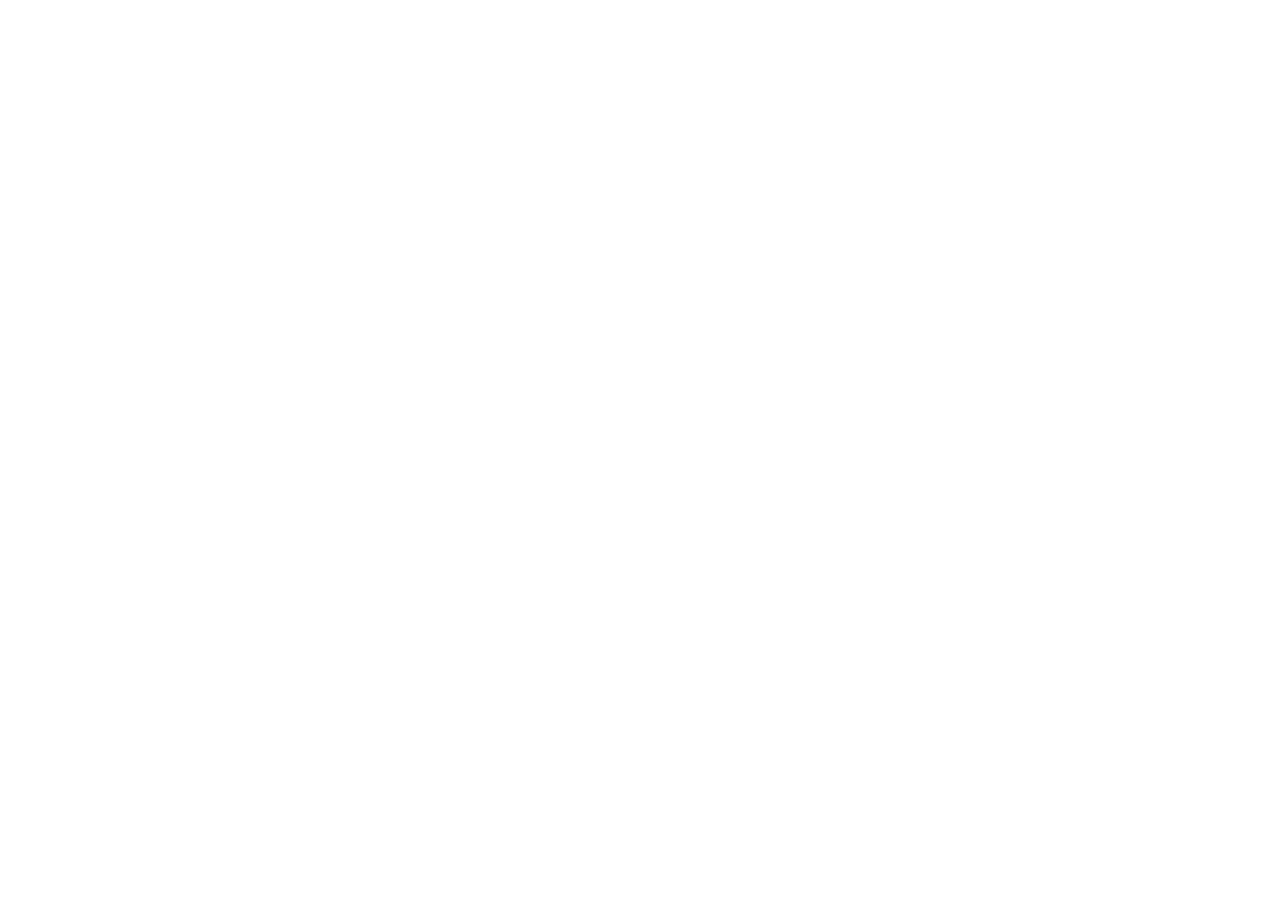
==== index.html @ fd928ba3 "first commit" ====
<!DOCTYPE html>
<html lang="en">
  <head>
    <meta charset="UTF-8" />
    <meta name="viewport" content="width=device-width, initial-scale=1.0" />
    <title>Technology News Blog</title>
    <link rel="stylesheet" href="style.css" />
  </head>
  <body></body>
</html>
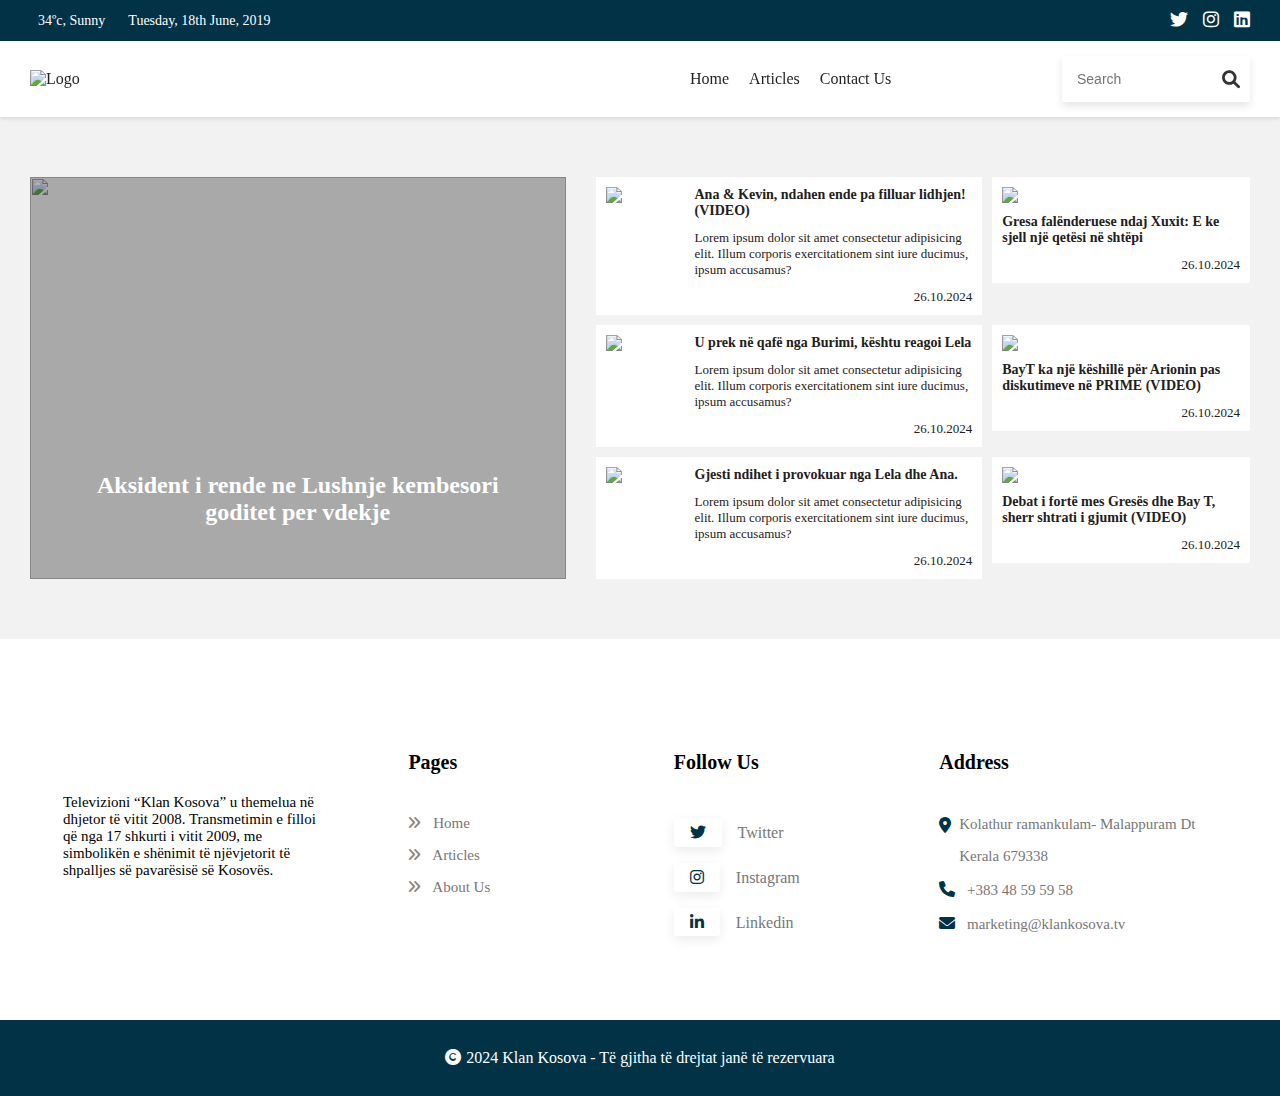
==== commit 882ca38a: "added contact form" ====
--- a/index.html
+++ b/index.html
@@ -4,7 +4,290 @@
     <meta charset="UTF-8" />
     <meta name="viewport" content="width=device-width, initial-scale=1.0" />
     <title>Technology News Blog</title>
-    <link rel="stylesheet" href="style.css" />
+    <link rel="stylesheet" href="style/style.css" />
+    <link rel="stylesheet" href="style/foter.css" />
+
+    <link
+      rel="stylesheet"
+      href="https://cdnjs.cloudflare.com/ajax/libs/font-awesome/6.0.0-beta3/css/all.min.css"
+    />
   </head>
-  <body></body>
+  <body>
+    <div class="header-top">
+      <div class="container">
+        <div class="header-row">
+          <div class="header-info-left">
+            <ul>
+              <li>
+                <img src="images/home/header_icon1.png" alt="" />34ºc, Sunny
+              </li>
+              <li>
+                <img src="images/home/header_icon2.png" alt="" />Tuesday, 18th
+                June, 2019
+              </li>
+            </ul>
+          </div>
+          <div class="header-info-right">
+            <ul class="header-social">
+              <li>
+                <a href="#"><i class="fab fa-twitter"></i></a>
+              </li>
+              <li>
+                <a href="#"><i class="fab fa-instagram"></i></a>
+              </li>
+              <li>
+                <a href="#"><i class="fab fa-linkedin"></i></a>
+              </li>
+            </ul>
+          </div>
+        </div>
+      </div>
+    </div>
+
+    <div class="header-bottom">
+      <div class="container">
+        <div class="header-flex">
+          <div class="logo">
+            <a href="index.html"
+              ><img src="images/home/logo.svg" alt="Logo"
+            /></a>
+          </div>
+          <div class="hamburger" onclick="toggleMenu()">
+            <i class="fas fa-bars"></i>
+          </div>
+          <div class="mobile-menu" id="mobileMenu">
+            <ul>
+              <li><a href="index.html">Home</a></li>
+              <li>
+                <a href="articles.html">Articles</a>
+              </li>
+              <li><a href="contact-us.html"> Contact Us</a></li>
+            </ul>
+            <div class="header-right-btn">
+              <div class="search-box">
+                <input type="text" placeholder="Search" />
+                <i class="fas fa-search special-tag"></i>
+              </div>
+            </div>
+          </div>
+        </div>
+      </div>
+    </div>
+    <section class="portrait-news">
+      <div class="container">
+        <div class="portrait-section">
+          <div class="portrait-left">
+            <a href="singel-page.html">
+              <img class="portrait-news-img" src="images/home/Ushtaret.jpg" />
+              <div class="overlay"></div>
+              <h2>Aksident i rende ne Lushnje kembesori goditet per vdekje</h2>
+            </a>
+          </div>
+          <div class="portrait-right">
+            <div class="portrait-cards">
+              <a href="singel-page.html">
+                <div class="portrait-card">
+                  <img
+                    class="portrait-news-image"
+                    src="images/home/Ushtaret.jpg"
+                  />
+                  <div class="portrait-news-content">
+                    <h4>
+                      Ana & Kevin, ndahen ende pa filluar lidhjen! (VIDEO)
+                    </h4>
+                    <p>
+                      Lorem ipsum dolor sit amet consectetur adipisicing elit.
+                      Illum corporis exercitationem sint iure ducimus, ipsum
+                      accusamus?
+                    </p>
+                    <p class="portrait-news-content-p">26.10.2024</p>
+                  </div>
+                </div>
+              </a>
+              <a href="singel-page.html">
+                <div class="portrait-card">
+                  <div class="portrait-news-content">
+                    <img
+                      class="portrait-news-image"
+                      src="images/home/Ushtaret.jpg"
+                    />
+                    <h4>
+                      Gresa falënderuese ndaj Xuxit: E ke sjell një qetësi në
+                      shtëpi
+                    </h4>
+                    <p class="portrait-news-content-p">26.10.2024</p>
+                  </div>
+                </div>
+              </a>
+              <a href="singel-page.html">
+                <div class="portrait-card">
+                  <img
+                    class="portrait-news-image"
+                    src="images/home/Ushtaret.jpg"
+                  />
+                  <div class="portrait-news-content">
+                    <h4>U prek në qafë nga Burimi, kështu reagoi Lela</h4>
+                    <p>
+                      Lorem ipsum dolor sit amet consectetur adipisicing elit.
+                      Illum corporis exercitationem sint iure ducimus, ipsum
+                      accusamus?
+                    </p>
+                    <p class="portrait-news-content-p">26.10.2024</p>
+                  </div>
+                </div>
+              </a>
+              <a href="singel-page.html">
+                <div class="portrait-card">
+                  <div class="portrait-news-content">
+                    <img
+                      class="portrait-news-image"
+                      src="images/home/Ushtaret.jpg"
+                    />
+                    <h4>
+                      BayT ka një këshillë për Arionin pas diskutimeve në PRIME
+                      (VIDEO)
+                    </h4>
+                    <p class="portrait-news-content-p">26.10.2024</p>
+                  </div>
+                </div>
+              </a>
+              <a href="singel-page.html">
+                <div class="portrait-card">
+                  <img
+                    class="portrait-news-image"
+                    src="images/home/Ushtaret.jpg"
+                  />
+                  <div class="portrait-news-content">
+                    <h4>Gjesti ndihet i provokuar nga Lela dhe Ana.</h4>
+                    <p>
+                      Lorem ipsum dolor sit amet consectetur adipisicing elit.
+                      Illum corporis exercitationem sint iure ducimus, ipsum
+                      accusamus?
+                    </p>
+                    <p class="portrait-news-content-p">26.10.2024</p>
+                  </div>
+                </div>
+              </a>
+              <a href="singel-page.html">
+                <div class="portrait-card">
+                  <div class="portrait-news-content">
+                    <img
+                      class="portrait-news-image"
+                      src="images/home/Ushtaret.jpg"
+                    />
+                    <h4>
+                      Debat i fortë mes Gresës dhe Bay T, sherr shtrati i gjumit
+                      (VIDEO)
+                    </h4>
+                    <p class="portrait-news-content-p">26.10.2024</p>
+                  </div>
+                </div>
+              </a>
+            </div>
+          </div>
+        </div>
+      </div>
+    </section>
+
+    <footer class="footer">
+      <div class="container">
+        <div class="row">
+          <div class="col-md-3 firs-row">
+            <a href="index.html"
+              ><img
+                src="images/home/logo.svg"
+                alt=""
+                class="img-fluid logo-footer"
+            /></a>
+            <div class="footer-about">
+              <p class="footer-paragraph">
+                Televizioni “Klan Kosova” u themelua në dhjetor të vitit 2008.
+                Transmetimin e filloi që nga 17 shkurti i vitit 2009, me
+                simbolikën e shënimit të njëvjetorit të shpalljes së pavarësisë
+                së Kosovës.
+              </p>
+            </div>
+          </div>
+          <div class="col-md-3">
+            <div class="useful-link">
+              <h2>Pages</h2>
+              <br />
+              <div class="use-links">
+                <li>
+                  <a href="index.html"
+                    ><i class="fa-solid fa-angles-right"></i> Home</a
+                  >
+                </li>
+                <li>
+                  <a href="articles.html"
+                    ><i class="fa-solid fa-angles-right"></i> Articles</a
+                  >
+                </li>
+                <li>
+                  <a href="about.html"
+                    ><i class="fa-solid fa-angles-right"></i> About Us</a
+                  >
+                </li>
+              </div>
+            </div>
+          </div>
+          <div class="col-md-3">
+            <div class="social-links">
+              <h2>Follow Us</h2>
+              <img src="./assets/images/about/home_line.png" alt="" />
+              <div class="social-icons">
+                <li>
+                  <a href=""><i class="fa-brands fa-twitter"></i> Twitter</a>
+                </li>
+                <li>
+                  <a href=""
+                    ><i class="fa-brands fa-instagram"></i> Instagram</a
+                  >
+                </li>
+                <li>
+                  <a href=""
+                    ><i class="fa-brands fa-linkedin-in"></i> Linkedin</a
+                  >
+                </li>
+              </div>
+            </div>
+          </div>
+          <div class="col-md-3">
+            <div class="address">
+              <h2>Address</h2>
+              <img
+                src="./assets/images/about/home_line.png"
+                alt=""
+                class="img-fluid"
+              />
+              <div class="address-links">
+                <li class="address1">
+                  <i class="fa-solid fa-location-dot"></i> Kolathur ramankulam-
+                  Malappuram Dt Kerala 679338
+                </li>
+                <li>
+                  <a href=""
+                    ><i class="fa-solid fa-phone"></i> +383 48 59 59 58</a
+                  >
+                </li>
+                <li>
+                  <a href=""
+                    ><i class="fa-solid fa-envelope"></i>
+                    marketing@klankosova.tv</a
+                  >
+                </li>
+              </div>
+            </div>
+          </div>
+        </div>
+      </div>
+    </footer>
+    <section id="copy-right">
+      <div class="copy-right-sec">
+        <i class="fa-solid fa-copyright"></i> 2024 Klan Kosova - Të gjitha të
+        drejtat janë të rezervuara
+      </div>
+    </section>
+    <script src="main.js"></script>
+  </body>
 </html>
--- a/style/style.css
+++ b/style/style.css
@@ -0,0 +1,474 @@
+html {
+  background-color: #f2f2f2;
+}
+* {
+  margin: 0;
+  padding: 0;
+  box-sizing: border-box;
+}
+
+.header-top {
+  background-color: #013246;
+  padding: 10px 0;
+  color: #fff;
+}
+
+.container {
+  max-width: 1250px;
+  margin: 0 auto;
+  padding: 0 15px;
+}
+
+.header-row {
+  display: flex;
+  justify-content: space-between;
+  align-items: center;
+}
+
+.header-info-left ul,
+.header-info-right ul {
+  list-style: none;
+  display: flex;
+  gap: 15px;
+}
+
+.header-info-left li,
+.header-info-right li {
+  display: flex;
+  align-items: center;
+  font-size: 14px;
+}
+
+.header-info-left li img {
+  margin-right: 8px;
+}
+
+.header-social li a {
+  color: #fff;
+  font-size: 18px;
+  text-decoration: none;
+}
+
+.header-social li a:hover {
+  color: #808080;
+}
+.header-flex {
+  display: flex;
+  justify-content: space-between;
+  align-items: center;
+  gap: 45px;
+}
+.header-bottom {
+  background-color: #fff;
+  box-shadow: 0 2px 4px rgba(0, 0, 0, 0.1);
+  position: sticky;
+  top: 0;
+  z-index: 1000;
+  padding: 15px 0;
+}
+
+.logo img {
+  max-height: 40px;
+}
+
+ul {
+  list-style: none;
+  display: flex;
+  gap: 20px;
+}
+
+ul li {
+  position: relative;
+}
+
+/* ul li a {
+  text-decoration: none;
+  color: #333;
+  font-size: 16px;
+  padding: 5px 10px;
+} */
+
+ul li a:hover {
+  color: #0d4058;
+}
+
+ul li .megamenu {
+  display: none;
+  position: absolute;
+  top: 100%;
+  left: 0;
+  background-color: #fff;
+  box-shadow: 0 4px 8px rgba(0, 0, 0, 0.1);
+  padding: 0;
+  list-style: none;
+  z-index: 1000;
+}
+
+ul li:hover .megamenu {
+  display: block;
+}
+
+ul li .megamenu li a {
+  color: #333;
+  padding: 10px 15px;
+  display: block;
+  white-space: nowrap;
+}
+
+ul li .megamenu li a:hover {
+  background-color: #f5f5f5;
+}
+
+.header-right-btn {
+  position: relative;
+  cursor: pointer;
+}
+
+.header-right-btn .search-box {
+  display: flex;
+  align-items: center;
+  background-color: #fff;
+  box-shadow: 0 4px 8px rgba(0, 0, 0, 0.1);
+  padding: 10px;
+}
+
+.header-right-btn .search-box input {
+  border: none;
+  padding: 5px;
+  font-size: 14px;
+  width: 150px;
+}
+.header-right-btn .search-box input:focus-visible {
+  border: none;
+  outline: none;
+}
+.special-tag {
+  font-size: 18px;
+  color: #333;
+  cursor: pointer;
+}
+
+.hamburger {
+  display: none;
+  font-size: 1.5rem;
+  cursor: pointer;
+}
+.mobile-menu {
+  display: flex;
+  justify-content: space-between;
+  align-items: center;
+  width: 560px;
+}
+/* // */
+.portrait-news {
+  margin: 60px 0px;
+}
+.portrait-section {
+  width: 100%;
+  display: flex;
+  gap: 30px;
+}
+.portrait-left {
+  width: 45%;
+  position: relative;
+  display: inline-block;
+}
+
+a {
+  text-decoration: none;
+  color: #1f2020;
+  cursor: pointer;
+}
+.portrait-left h2 {
+  position: absolute;
+  top: 80%;
+  left: 50%;
+  transform: translate(-50%, -50%);
+  color: white;
+  font-size: 1.5em;
+  text-align: center;
+  width: 80%;
+}
+.portrait-right {
+  width: 55%;
+}
+.portrait-cards {
+  display: grid;
+  grid-template-columns: 1.5fr 1fr;
+  gap: 10px;
+}
+.portrait-card {
+  background-color: #fff;
+  display: flex;
+  width: 100%;
+  padding: 10px;
+  gap: 10px;
+}
+.portrait-news-image {
+  width: 50%;
+  height: auto;
+}
+.portrait-news-content p {
+  font-size: 13px;
+}
+.portrait-news-content {
+  display: flex;
+  flex-direction: column;
+  justify-content: space-between;
+  gap: 11px;
+}
+.portrait-news-content-p {
+  text-align: right;
+}
+
+.portrait-news-content h4 {
+  font-size: 14px;
+}
+.portrait-news-content span {
+  text-align: right;
+}
+.portrait-news-img {
+  width: 100%;
+  height: 100%;
+}
+.overlay {
+  position: absolute;
+  top: 0;
+  left: 0;
+  right: 0;
+  bottom: 0;
+  background-color: rgba(0, 0, 0, 0.3);
+}
+
+.tag {
+  background: #cccccc;
+  border-radius: 50px;
+  font-size: 12px;
+  margin: 0;
+  color: #fff;
+  padding: 2px 10px;
+  text-transform: uppercase;
+  cursor: pointer;
+}
+
+.tag-teal {
+  background-color: #47bcd4;
+}
+
+.tag-purple {
+  background-color: #5e76bf;
+}
+
+.tag-pink {
+  background-color: #cd5b9f;
+}
+
+.card-body p {
+  font-size: 13px;
+  margin: 0 0 40px;
+}
+
+.user {
+  display: flex;
+  margin-top: auto;
+}
+
+.user img {
+  border-radius: 50%;
+  width: 40px;
+  height: 40px;
+  margin-right: 10px;
+}
+
+.user-info h5 {
+  margin: 0;
+}
+
+.user-info small {
+  color: #545d7a;
+}
+.footer {
+  background: #f7f7f7;
+
+  padding: 3rem;
+  padding-top: 7rem;
+  padding-bottom: 80px;
+  background-color: #fff;
+}
+.footer-paragraph {
+  font-size: 15px;
+}
+.row {
+  display: flex;
+}
+.col-md-3 {
+  width: 23%;
+}
+.firs-row {
+  margin-right: 80px;
+  display: flex;
+  flex-direction: column;
+  gap: 25px;
+}
+.logo-footer {
+  /* max-width: 300px; */
+}
+.social-links {
+  /* display: flex;
+    flex-direction: column;
+    align-items: center;
+    justify-content: center; */
+}
+.social-links h2 {
+  padding-bottom: 15px;
+  font-size: 20px;
+  font-weight: 600;
+}
+.social-links img {
+  padding-bottom: 25px;
+}
+.social-icons {
+  /* display: flex;
+    gap: 3rem; */
+  display: flex;
+  flex-direction: column;
+  gap: 1rem;
+  color: #777777;
+}
+.social-icons a {
+  /* font-size: 18px; */
+  /* background: #ffffff; */
+  /* box-shadow: rgb(0 0 0 / 8%) 0px 4px 12px;
+    padding: 0.4rem 1rem 0.4rem 1rem;
+    border-radius: 3px;
+  color: #82074a; */
+  /* margin-right: 18px; */
+  color: #777777;
+}
+.social-icons a:hover {
+  color: #000;
+}
+.social-icons a i {
+  box-shadow: rgb(0 0 0 / 8%) 0px 4px 12px;
+  padding: 0.4rem 1rem 0.4rem 1rem;
+  border-radius: 3px;
+  color: #013246;
+  font-size: 16px;
+  margin-right: 12px;
+}
+li {
+  list-style: none;
+}
+.useful-link h2 {
+  padding-bottom: 15px;
+  font-size: 20px;
+  font-weight: 600;
+}
+.useful-link img {
+  padding-bottom: 15px;
+}
+.use-links {
+  line-height: 32px;
+}
+.use-links li i {
+  font-size: 14px;
+  padding-right: 8px;
+  color: #898989;
+}
+.use-links li a {
+  color: #303030;
+  font-size: 15px;
+  font-weight: 500;
+  color: #777777;
+}
+.use-links li a:hover {
+  color: #000;
+}
+.address h2 {
+  padding-bottom: 15px;
+  font-size: 20px;
+  font-weight: 600;
+}
+.address img {
+  padding-bottom: 15px;
+}
+.address-links li a {
+  color: #013246;
+  font-size: 15px;
+  font-weight: 500;
+  color: #777777;
+}
+.address-links li i {
+  font-size: 16px;
+  padding-right: 8px;
+  color: #013246;
+}
+.address-links li i:nth-child(1) {
+  padding-top: 9px;
+}
+.address-links .address1 {
+  font-weight: 500;
+  font-size: 15px;
+  display: flex;
+}
+.address-links {
+  line-height: 32px;
+  color: #777777;
+}
+.copy-right-sec {
+  padding: 1.8rem;
+  background: #013246;
+  color: #fff;
+  text-align: center;
+}
+.copy-right-sec a {
+  color: #fcd462;
+  font-weight: 500;
+}
+a {
+  text-decoration: none;
+}
+
+@media (max-width: 900px) {
+  .header-right-btn {
+    display: none;
+  }
+  .leftcolumn,
+  .rightcolumn {
+    width: 100%;
+    padding: 0;
+  }
+}
+@media (max-width: 768px) {
+  .hamburger {
+    display: block;
+    position: relative;
+    z-index: 10;
+  }
+
+  .mobile-menu {
+    display: none;
+    position: absolute;
+    top: 100%;
+    left: 0;
+    width: 100%;
+    background: #fff;
+    box-shadow: 0 4px 8px rgba(0, 0, 0, 0.1);
+  }
+
+  .mobile-menu.active {
+    display: block;
+  }
+
+  .mobile-menu ul {
+    display: flex;
+    flex-direction: column;
+    align-items: center;
+  }
+  .header-flex {
+    justify-content: space-between;
+  }
+  .mobile-menu ul li {
+    margin: 10px 0;
+  }
+}
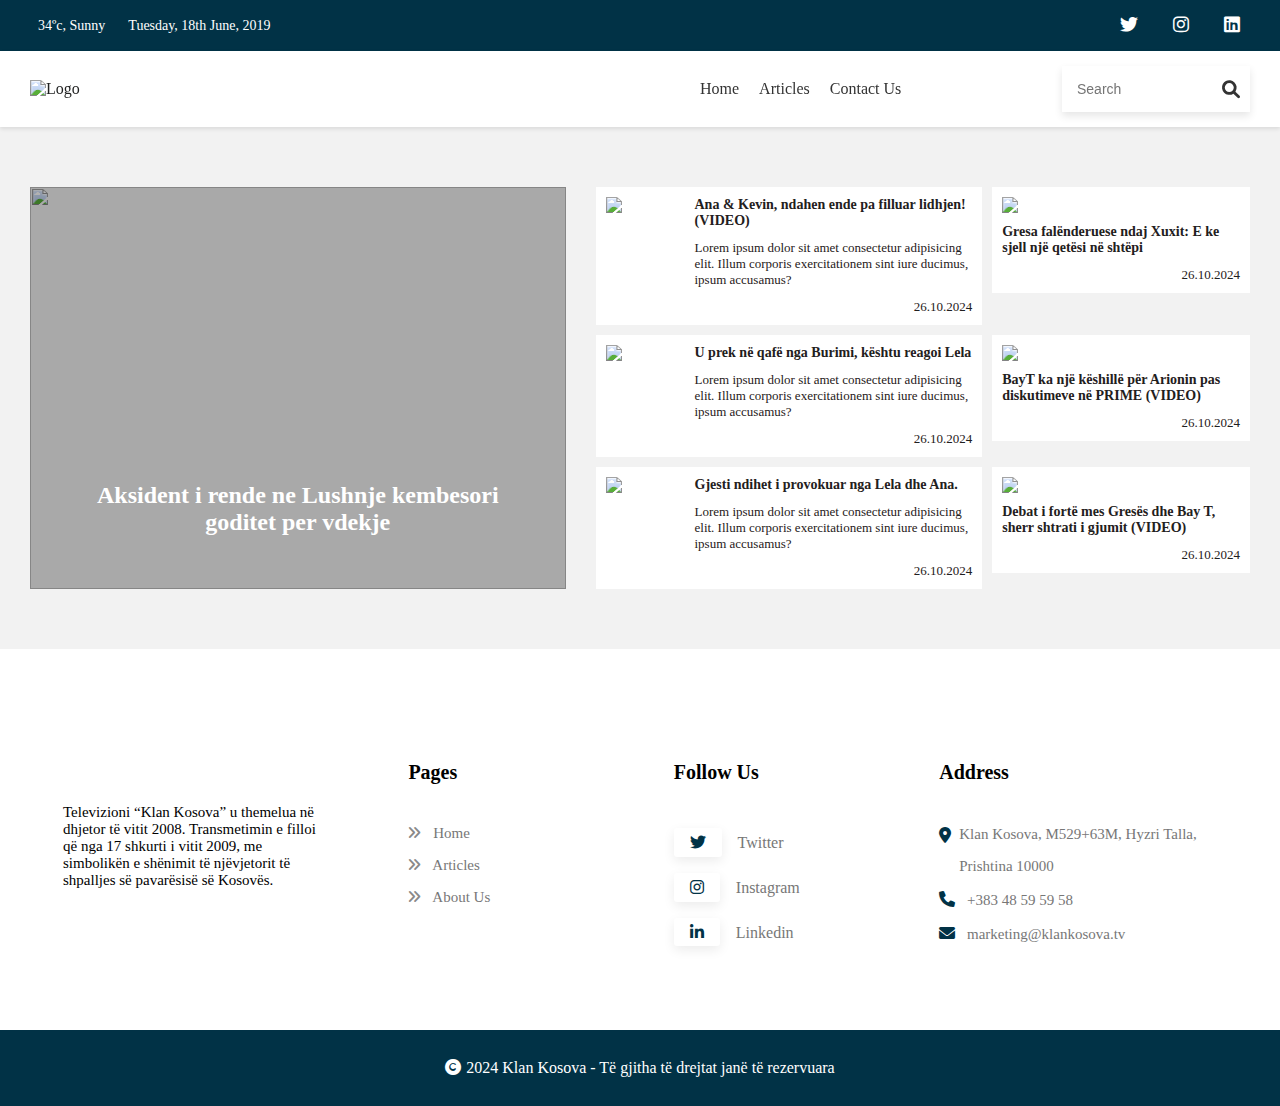
==== commit d85c88c3: "made valid the forms of project" ====
--- a/index.html
+++ b/index.html
@@ -262,8 +262,8 @@
               />
               <div class="address-links">
                 <li class="address1">
-                  <i class="fa-solid fa-location-dot"></i> Kolathur ramankulam-
-                  Malappuram Dt Kerala 679338
+                  <i class="fa-solid fa-location-dot"></i> Klan Kosova,
+                  M529+63M, Hyzri Talla, Prishtina 10000
                 </li>
                 <li>
                   <a href=""
--- a/style/style.css
+++ b/style/style.css
@@ -74,19 +74,18 @@
 ul {
   list-style: none;
   display: flex;
-  gap: 20px;
 }
 
 ul li {
   position: relative;
 }
 
-/* ul li a {
+ul li a {
   text-decoration: none;
   color: #333;
   font-size: 16px;
   padding: 5px 10px;
-} */
+}
 
 ul li a:hover {
   color: #0d4058;
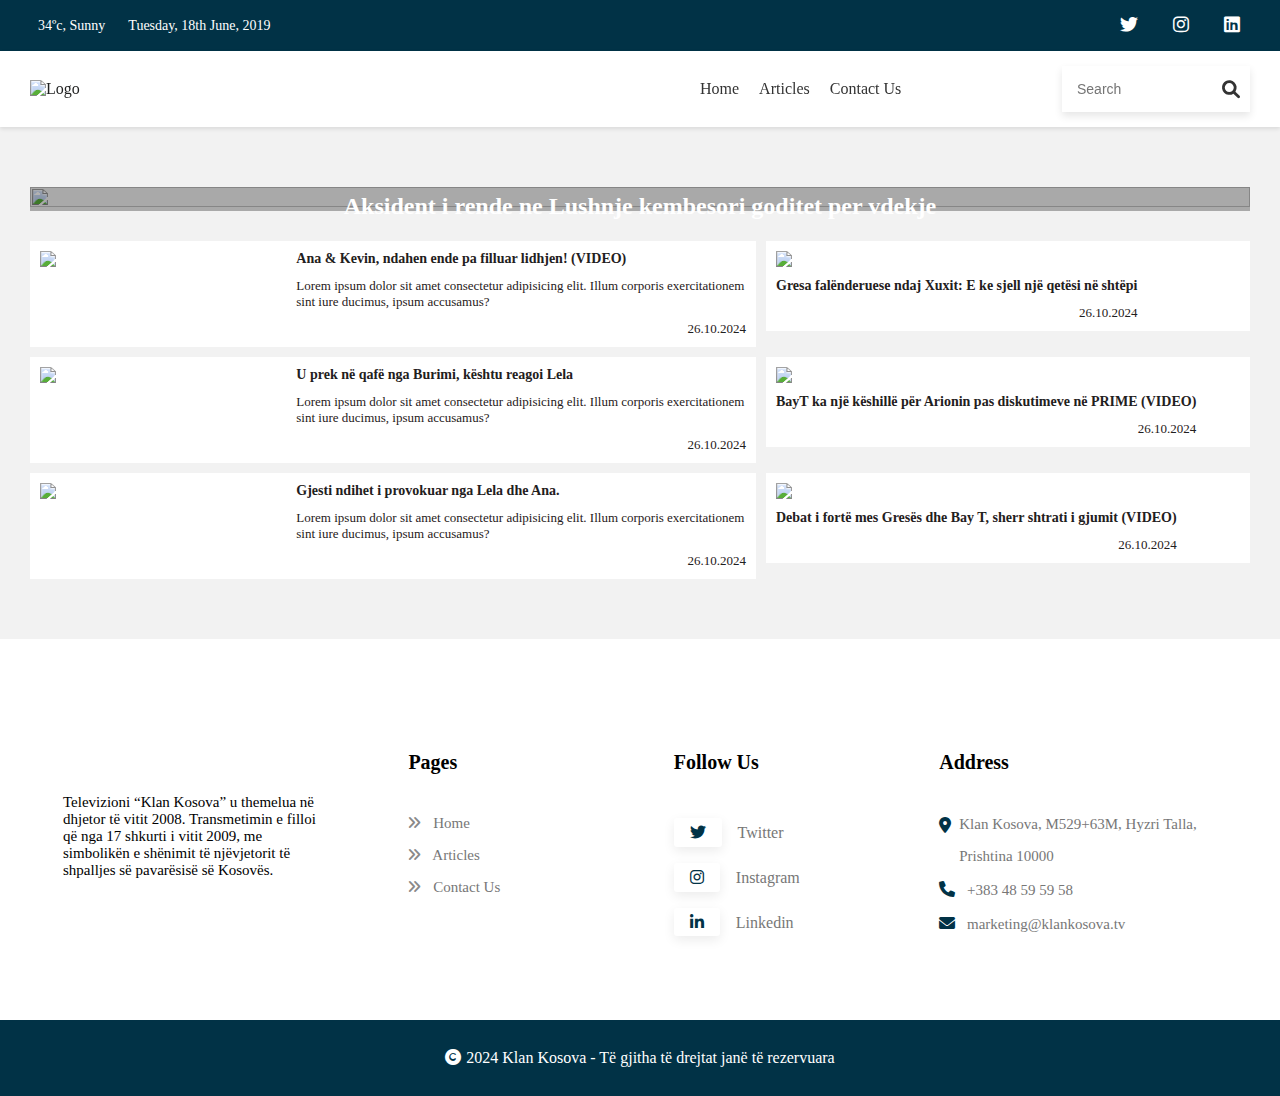
==== commit de07650a: "Made project responsive" ====
--- a/index.html
+++ b/index.html
@@ -224,8 +224,8 @@
                   >
                 </li>
                 <li>
-                  <a href="about.html"
-                    ><i class="fa-solid fa-angles-right"></i> About Us</a
+                  <a href="contact-us.html"
+                    ><i class="fa-solid fa-angles-right"></i> Contact Us</a
                   >
                 </li>
               </div>
--- a/style/style.css
+++ b/style/style.css
@@ -427,15 +427,35 @@
 a {
   text-decoration: none;
 }
-
+@media (max-width: 1500px) {
+  .portrait-section {
+    flex-direction: column;
+  }
+  .portrait-left {
+    width: 100%;
+  }
+  .portrait-right {
+    width: 100%;
+  }
+}
 @media (max-width: 900px) {
   .header-right-btn {
     display: none;
+  }
+  .mobile-menu {
+    width: auto;
   }
   .leftcolumn,
   .rightcolumn {
     width: 100%;
     padding: 0;
+  }
+  .row {
+    flex-wrap: wrap;
+    gap: 25px;
+  }
+  .col-md-3 {
+    width: 42%;
   }
 }
 @media (max-width: 768px) {
@@ -470,4 +490,26 @@
   .mobile-menu ul li {
     margin: 10px 0;
   }
-}
+  .row {
+    flex-wrap: wrap;
+    gap: 25px;
+  }
+  .col-md-3 {
+    width: 100%;
+  }
+  .address h2 {
+    padding-bottom: 0px;
+  }
+  .firs-row {
+    margin-right: 0px;
+  }
+}
+@media (max-width: 650px) {
+  .portrait-cards {
+    grid-template-columns: 1fr;
+  }
+  .header-info-left li,
+  .header-info-right li {
+    font-size: 9px;
+  }
+}
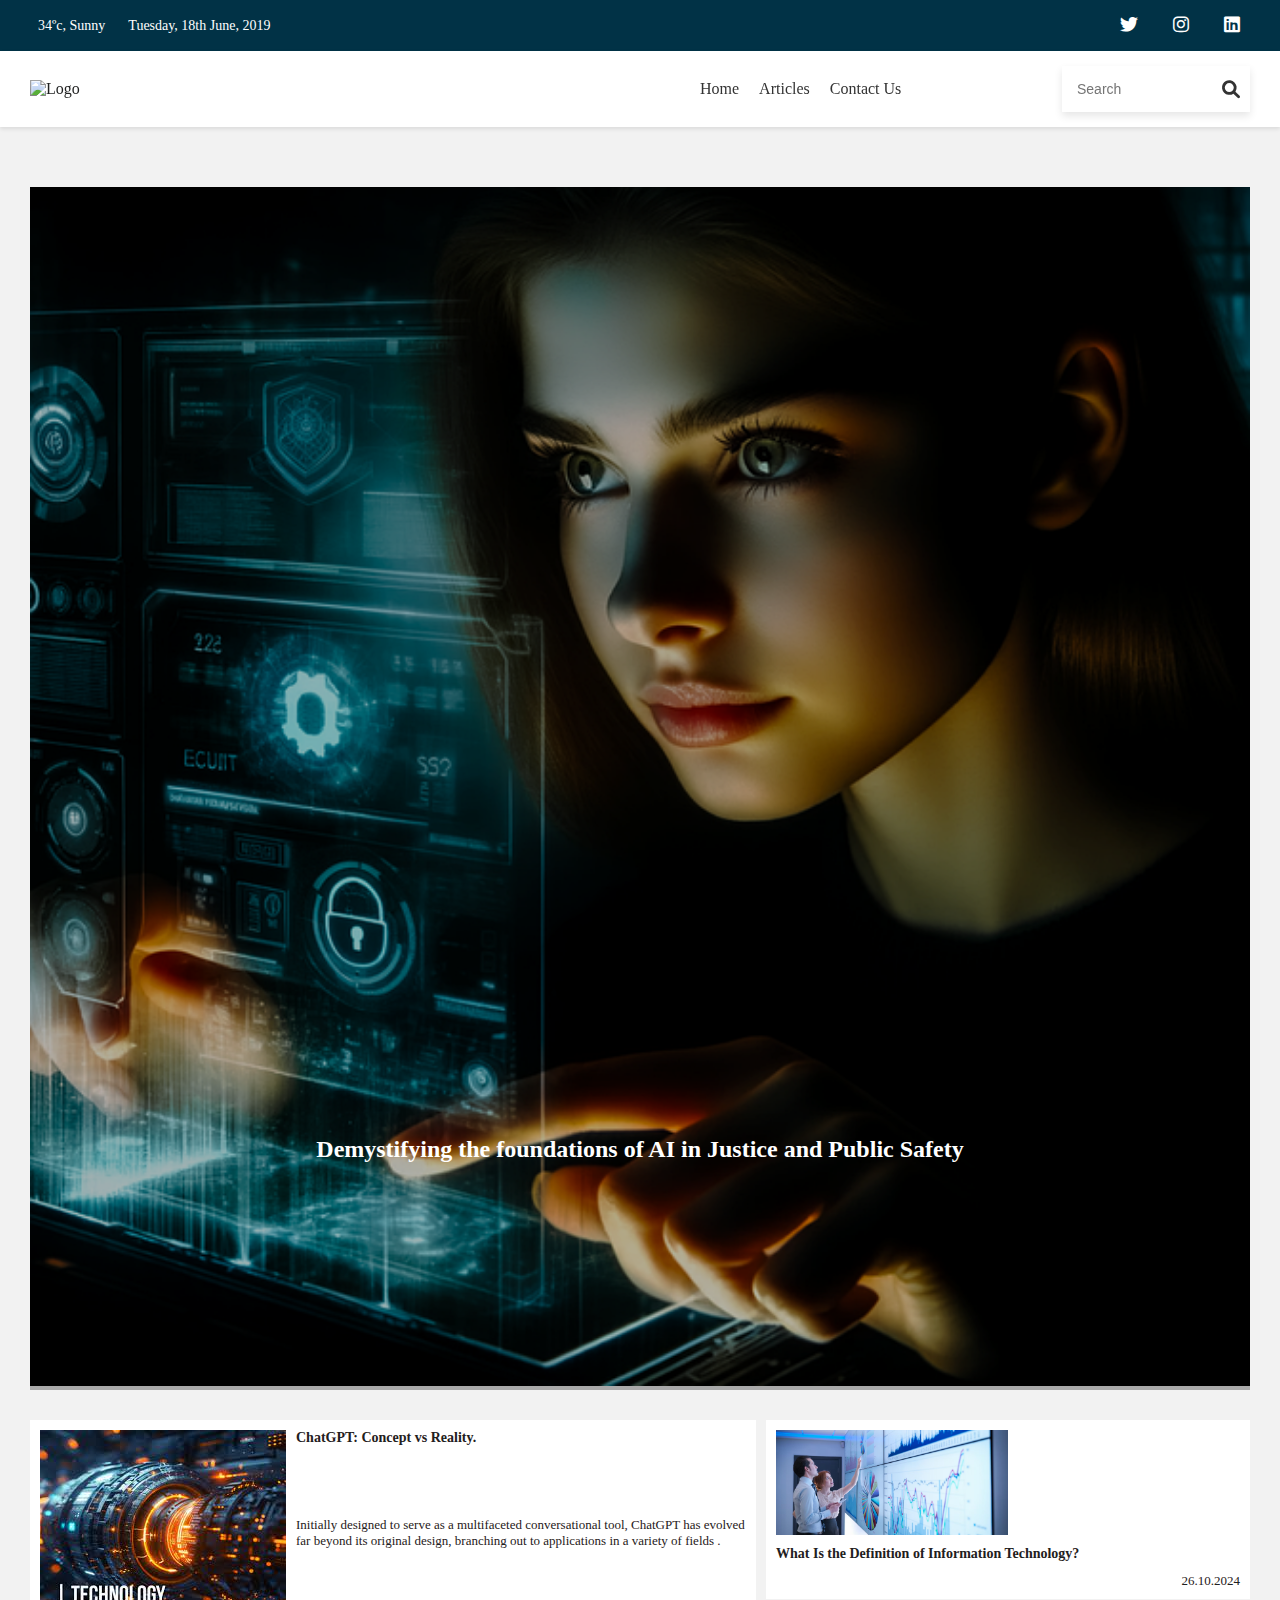
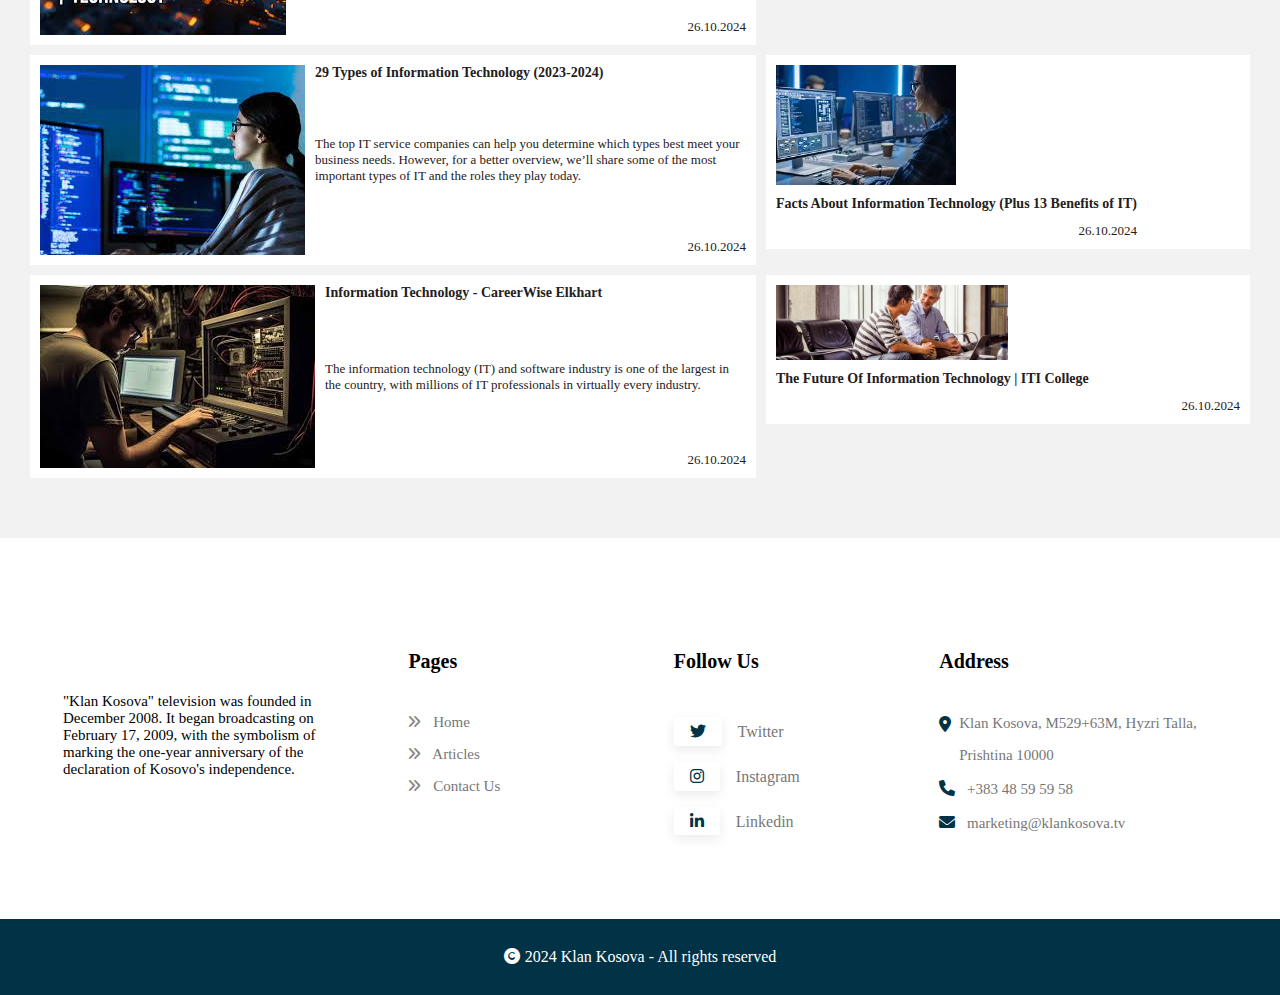
==== commit 4b378306: "Code updates and enhancements" ====
--- a/index.html
+++ b/index.html
@@ -77,28 +77,29 @@
       <div class="container">
         <div class="portrait-section">
           <div class="portrait-left">
-            <a href="singel-page.html">
-              <img class="portrait-news-img" src="images/home/Ushtaret.jpg" />
+            <a href="#">
+              <img class="portrait-news-img" src="images/home/i.png" />
               <div class="overlay"></div>
-              <h2>Aksident i rende ne Lushnje kembesori goditet per vdekje</h2>
+              <h2>
+                Demystifying the foundations of AI in Justice and Public Safety
+              </h2>
             </a>
           </div>
           <div class="portrait-right">
             <div class="portrait-cards">
-              <a href="singel-page.html">
+              <a href="#">
                 <div class="portrait-card">
                   <img
                     class="portrait-news-image"
-                    src="images/home/Ushtaret.jpg"
+                    src="images/home/image3.jpeg"
                   />
                   <div class="portrait-news-content">
-                    <h4>
-                      Ana & Kevin, ndahen ende pa filluar lidhjen! (VIDEO)
-                    </h4>
+                    <h4>ChatGPT: Concept vs Reality.</h4>
                     <p>
-                      Lorem ipsum dolor sit amet consectetur adipisicing elit.
-                      Illum corporis exercitationem sint iure ducimus, ipsum
-                      accusamus?
+                      Initially designed to serve as a multifaceted
+                      conversational tool, ChatGPT has evolved far beyond its
+                      original design, branching out to applications in a
+                      variety of fields .
                     </p>
                     <p class="portrait-news-content-p">26.10.2024</p>
                   </div>
@@ -109,76 +110,71 @@
                   <div class="portrait-news-content">
                     <img
                       class="portrait-news-image"
-                      src="images/home/Ushtaret.jpg"
+                      src="images/home/image4.png"
+                    />
+                    <h4>What Is the Definition of Information Technology?</h4>
+                    <p class="portrait-news-content-p">26.10.2024</p>
+                  </div>
+                </div>
+              </a>
+              <a href="#">
+                <div class="portrait-card">
+                  <img
+                    class="portrait-news-image"
+                    src="images/home/image4.jpeg"
+                  />
+                  <div class="portrait-news-content">
+                    <h4>29 Types of Information Technology (2023-2024)</h4>
+                    <p>
+                      The top IT service companies can help you determine which
+                      types best meet your business needs. However, for a better
+                      overview, we’ll share some of the most important types of
+                      IT and the roles they play today.
+                    </p>
+                    <p class="portrait-news-content-p">26.10.2024</p>
+                  </div>
+                </div>
+              </a>
+              <a href="#">
+                <div class="portrait-card">
+                  <div class="portrait-news-content">
+                    <img
+                      class="portrait-news-image"
+                      src="images/home/image1.jpeg"
                     />
                     <h4>
-                      Gresa falënderuese ndaj Xuxit: E ke sjell një qetësi në
-                      shtëpi
+                      Facts About Information Technology (Plus 13 Benefits of
+                      IT)
                     </h4>
                     <p class="portrait-news-content-p">26.10.2024</p>
                   </div>
                 </div>
               </a>
-              <a href="singel-page.html">
+              <a href="#">
                 <div class="portrait-card">
                   <img
                     class="portrait-news-image"
-                    src="images/home/Ushtaret.jpg"
+                    src="images/home/image2.jpeg"
                   />
                   <div class="portrait-news-content">
-                    <h4>U prek në qafë nga Burimi, kështu reagoi Lela</h4>
+                    <h4>Information Technology - CareerWise Elkhart</h4>
                     <p>
-                      Lorem ipsum dolor sit amet consectetur adipisicing elit.
-                      Illum corporis exercitationem sint iure ducimus, ipsum
-                      accusamus?
+                      The information technology (IT) and software industry is
+                      one of the largest in the country, with millions of IT
+                      professionals in virtually every industry.
                     </p>
                     <p class="portrait-news-content-p">26.10.2024</p>
                   </div>
                 </div>
               </a>
-              <a href="singel-page.html">
+              <a href="#">
                 <div class="portrait-card">
                   <div class="portrait-news-content">
                     <img
                       class="portrait-news-image"
-                      src="images/home/Ushtaret.jpg"
+                      src="images/home/image7.png"
                     />
-                    <h4>
-                      BayT ka një këshillë për Arionin pas diskutimeve në PRIME
-                      (VIDEO)
-                    </h4>
-                    <p class="portrait-news-content-p">26.10.2024</p>
-                  </div>
-                </div>
-              </a>
-              <a href="singel-page.html">
-                <div class="portrait-card">
-                  <img
-                    class="portrait-news-image"
-                    src="images/home/Ushtaret.jpg"
-                  />
-                  <div class="portrait-news-content">
-                    <h4>Gjesti ndihet i provokuar nga Lela dhe Ana.</h4>
-                    <p>
-                      Lorem ipsum dolor sit amet consectetur adipisicing elit.
-                      Illum corporis exercitationem sint iure ducimus, ipsum
-                      accusamus?
-                    </p>
-                    <p class="portrait-news-content-p">26.10.2024</p>
-                  </div>
-                </div>
-              </a>
-              <a href="singel-page.html">
-                <div class="portrait-card">
-                  <div class="portrait-news-content">
-                    <img
-                      class="portrait-news-image"
-                      src="images/home/Ushtaret.jpg"
-                    />
-                    <h4>
-                      Debat i fortë mes Gresës dhe Bay T, sherr shtrati i gjumit
-                      (VIDEO)
-                    </h4>
+                    <h4>The Future Of Information Technology | ITI College</h4>
                     <p class="portrait-news-content-p">26.10.2024</p>
                   </div>
                 </div>
@@ -201,10 +197,10 @@
             /></a>
             <div class="footer-about">
               <p class="footer-paragraph">
-                Televizioni “Klan Kosova” u themelua në dhjetor të vitit 2008.
-                Transmetimin e filloi që nga 17 shkurti i vitit 2009, me
-                simbolikën e shënimit të njëvjetorit të shpalljes së pavarësisë
-                së Kosovës.
+                "Klan Kosova" television was founded in December 2008. It began
+                broadcasting on February 17, 2009, with the symbolism of marking
+                the one-year anniversary of the declaration of Kosovo's
+                independence.
               </p>
             </div>
           </div>
@@ -284,8 +280,8 @@
     </footer>
     <section id="copy-right">
       <div class="copy-right-sec">
-        <i class="fa-solid fa-copyright"></i> 2024 Klan Kosova - Të gjitha të
-        drejtat janë të rezervuara
+        <i class="fa-solid fa-copyright"></i> 2024 Klan Kosova - All rights
+        reserved
       </div>
     </section>
     <script src="main.js"></script>
--- a/style/style.css
+++ b/style/style.css
@@ -309,15 +309,7 @@
   flex-direction: column;
   gap: 25px;
 }
-.logo-footer {
-  /* max-width: 300px; */
-}
-.social-links {
-  /* display: flex;
-    flex-direction: column;
-    align-items: center;
-    justify-content: center; */
-}
+
 .social-links h2 {
   padding-bottom: 15px;
   font-size: 20px;
@@ -327,21 +319,12 @@
   padding-bottom: 25px;
 }
 .social-icons {
-  /* display: flex;
-    gap: 3rem; */
   display: flex;
   flex-direction: column;
   gap: 1rem;
   color: #777777;
 }
 .social-icons a {
-  /* font-size: 18px; */
-  /* background: #ffffff; */
-  /* box-shadow: rgb(0 0 0 / 8%) 0px 4px 12px;
-    padding: 0.4rem 1rem 0.4rem 1rem;
-    border-radius: 3px;
-  color: #82074a; */
-  /* margin-right: 18px; */
   color: #777777;
 }
 .social-icons a:hover {
